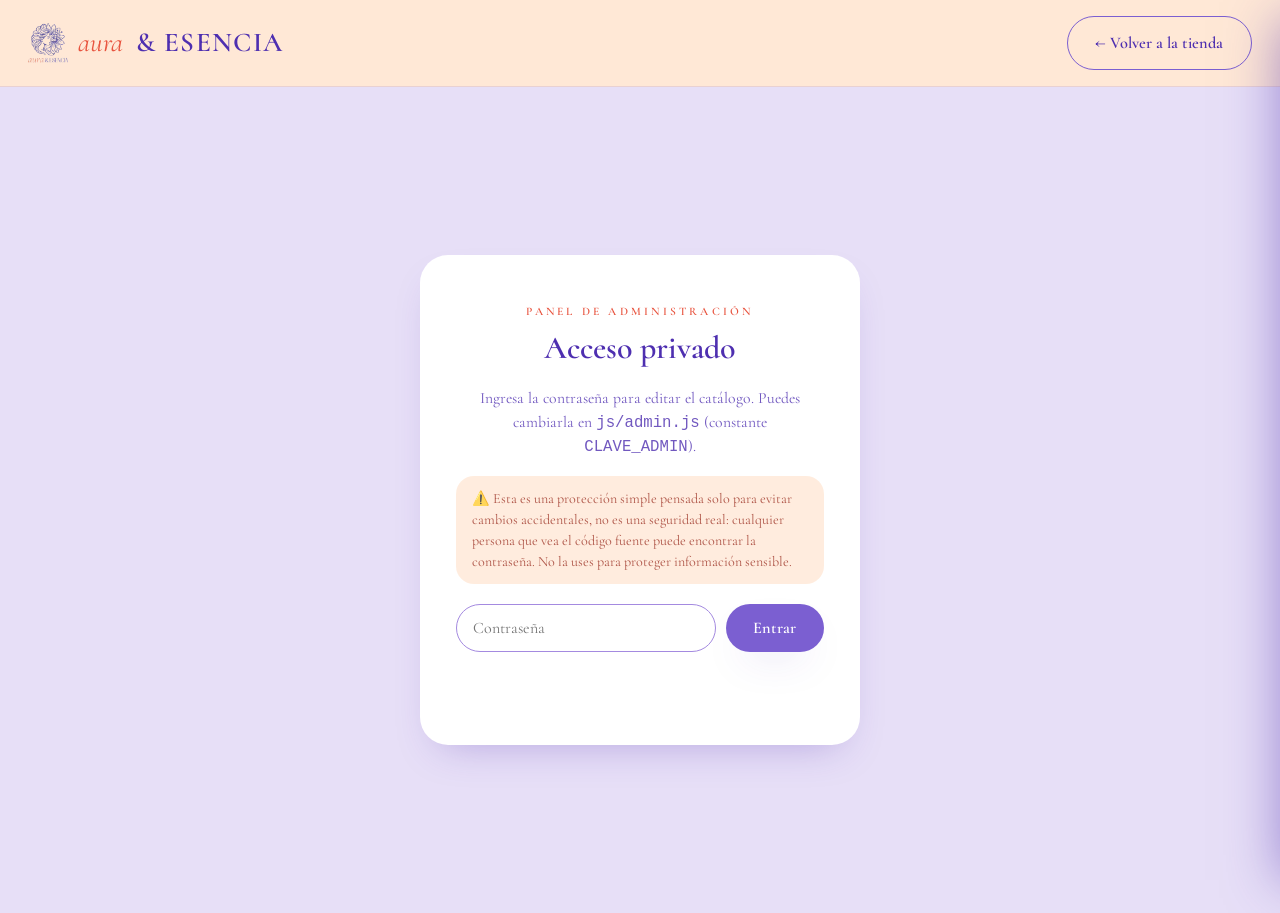
==== admin.html @ 5f6d2d07 "Add files via upload" ====
<!DOCTYPE html>
<html lang="es">
<head>
<meta charset="UTF-8" />
<meta name="viewport" content="width=device-width, initial-scale=1.0" />
<title>Panel de administración — aura & ESENCIA</title>
<link rel="icon" href="assets/logo.png" />
<link rel="preconnect" href="https://fonts.googleapis.com">
<link rel="preconnect" href="https://fonts.gstatic.com" crossorigin>
<link href="https://fonts.googleapis.com/css2?family=Cormorant:ital,wght@0,400;0,500;0,600;0,700;1,400;1,500;1,600&family=Cormorant+Garamond:ital,wght@0,400;0,500;0,600;1,400;1,500&display=swap" rel="stylesheet">
<link rel="stylesheet" href="css/style.css" />
<link rel="stylesheet" href="css/admin.css" />
</head>
<body class="admin-body">

<header class="admin-header">
  <a href="index.html" class="brand">
    <img src="assets/logo.png" alt="Logo aura & ESENCIA" />
    <span class="brand-word">aura <b>& ESENCIA</b></span>
  </a>
  <a class="btn btn-ghost" href="index.html">← Volver a la tienda</a>
</header>

<!-- ============ PANTALLA DE ACCESO ============ -->
<section id="gateScreen" class="admin-gate">
  <div class="gate-card">
    <span class="eyebrow">Panel de administración</span>
    <h1>Acceso privado</h1>
    <p>Ingresa la contraseña para editar el catálogo. Puedes cambiarla en <code>js/admin.js</code> (constante <code>CLAVE_ADMIN</code>).</p>
    <p class="gate-warning">
      ⚠️ Esta es una protección simple pensada solo para evitar cambios accidentales,
      no es una seguridad real: cualquier persona que vea el código fuente puede
      encontrar la contraseña. No la uses para proteger información sensible.
    </p>
    <form id="gateForm">
      <input type="password" id="gatePassword" placeholder="Contraseña" required />
      <button class="btn btn-primary" type="submit">Entrar</button>
    </form>
    <p id="gateError" class="gate-error"></p>
  </div>
</section>

<!-- ============ PANEL PRINCIPAL ============ -->
<main id="adminMain" class="admin-main hidden">
  <div class="admin-container">

    <div class="admin-intro">
      <div>
        <span class="eyebrow">Panel de administración</span>
        <h1>Tu catálogo, siempre al día</h1>
        <p>
          Agrega, edita o elimina productos. Los cambios se guardan en este
          navegador automáticamente. Cuando termines, descarga el archivo
          actualizado y reemplázalo en tu sitio para que los cambios se vean
          en todos los dispositivos.
        </p>
      </div>
      <div class="admin-actions">
        <button class="btn btn-primary" id="btnNuevo">+ Nuevo producto</button>
        <button class="btn btn-ghost" id="btnDescargar">Descargar catalog.js actualizado</button>
        <button class="btn btn-ghost" id="btnRestaurar">Restaurar catálogo original</button>
      </div>
    </div>

    <div class="admin-help">
      <strong>¿Cómo publico los cambios en internet?</strong>
      Este panel guarda tus cambios solo en este navegador (localStorage), para
      que puedas probar antes de publicar. Cuando estés conforme, dale a
      "Descargar catalog.js actualizado" y sube ese archivo a tu hosting,
      reemplazando el que está en la carpeta <code>js/catalog.js</code>. Así el
      catálogo quedará actualizado para todas las personas que visiten tu
      página, no solo en este navegador.
    </div>

    <div class="admin-section">
      <h2>Datos de contacto</h2>
      <form id="contactForm" class="admin-form contact-form">
        <label>
          Número de WhatsApp (con código de país, sin + ni espacios)
          <input type="text" id="cWhatsapp" placeholder="573001234567" required />
        </label>
        <label>
          Enlace de Instagram
          <input type="url" id="cInstagram" placeholder="https://instagram.com/tuusuario" required />
        </label>
        <label>
          Enlace de TikTok
          <input type="url" id="cTiktok" placeholder="https://tiktok.com/@tuusuario" required />
        </label>
        <button class="btn btn-primary" type="submit">Guardar datos de contacto</button>
        <span class="save-flag" id="contactSaved">Guardado ✓</span>
      </form>
    </div>

    <div class="admin-section">
      <h2>Productos (<span id="countProductos">0</span>)</h2>
      <div class="admin-table-wrap">
        <table class="admin-table" id="adminTable">
          <thead>
            <tr>
              <th>Imagen</th>
              <th>Nombre</th>
              <th>Categoría</th>
              <th>Precio</th>
              <th>Tallas</th>
              <th>Stock</th>
              <th>Destacado</th>
              <th></th>
            </tr>
          </thead>
          <tbody id="adminTableBody"></tbody>
        </table>
      </div>
    </div>

  </div>
</main>

<!-- ============ MODAL DE PRODUCTO (crear / editar) ============ -->
<div class="overlay-scrim" id="formScrim"></div>
<aside class="admin-form-panel" id="formPanel">
  <button class="panel-close" id="formCloseBtn" aria-label="Cerrar">
    <svg viewBox="0 0 24 24"><path d="M18.3 5.71 12 12l6.3 6.29-1.41 1.42L10.59 13.4 4.3 19.71 2.88 18.3 9.17 12 2.88 5.71 4.3 4.29l6.29 6.3 6.29-6.3z"/></svg>
  </button>
  <div class="panel-body">
    <h3 id="formTitle">Nuevo producto</h3>
    <form id="productForm" class="admin-form">
      <input type="hidden" id="fId" />

      <label>Nombre del producto
        <input type="text" id="fNombre" required />
      </label>

      <label>Categoría
        <input type="text" id="fCategoria" placeholder="Ej: Conjuntos, Pijamas, Bralettes..." required />
      </label>

      <label>Precio (COP)
        <input type="number" id="fPrecio" min="0" step="1000" required />
      </label>

      <label>Tallas disponibles (separadas por coma)
        <input type="text" id="fTallas" placeholder="S, M, L, XL" required />
      </label>

      <label>Stock (unidades disponibles)
        <input type="number" id="fStock" min="0" step="1" required />
      </label>

      <label>Descripción corta
        <textarea id="fDescripcion" rows="3"></textarea>
      </label>

      <label>Imagen del producto
        <input type="file" id="fImagenArchivo" accept="image/*" />
        <span class="field-hint">Sube una foto o pega abajo la ruta de una imagen ya existente en <code>assets/products/</code>.</span>
        <input type="text" id="fImagenRuta" placeholder="assets/products/mi-foto.jpg" />
      </label>
      <img id="fImagenPreview" class="form-preview" alt="Vista previa" />

      <label class="checkbox-row">
        <input type="checkbox" id="fDestacado" />
        Mostrar como producto destacado
      </label>

      <div class="form-buttons">
        <button type="submit" class="btn btn-primary">Guardar producto</button>
        <button type="button" class="btn btn-ghost" id="btnEliminar">Eliminar producto</button>
      </div>
    </form>
  </div>
</aside>

<script src="js/catalog.js"></script>
<script src="js/admin.js"></script>
</body>
</html>
---- css/style.css ----
/* =========================================================================
   aura & ESENCIA — Estilos
   Paleta cálida: #FFE8D6 #FFB79A #FF8360 #E8543F #9C2B1B
   Paleta violeta: #E7DFF7 #C6B4EE #A48AE0 #7B5FD1 #4E2FB0
   Tipografía: Cormorant (Google Fonts). "Modern Romance" indicada en el
   manual de marca es una fuente de pago/uso personal que no puede
   incrustarse en un sitio web; se usa Cormorant Italic para conservar el
   mismo espíritu manuscrito y romántico del logo.
   ========================================================================= */

:root {
  /* Paleta cálida */
  --c1: #FFE8D6;
  --c2: #FFB79A;
  --c3: #FF8360;
  --c4: #E8543F;
  --c5: #9C2B1B;

  /* Paleta violeta */
  --v1: #E7DFF7;
  --v2: #C6B4EE;
  --v3: #A48AE0;
  --v4: #7B5FD1;
  --v5: #4E2FB0;

  --font-display: "Cormorant", "Cormorant Garamond", serif;
  --font-script: "Cormorant", "Cormorant Garamond", serif;
  --font-body: "Cormorant Garamond", "Cormorant", serif;

  --radius-lg: 28px;
  --radius-md: 18px;
  --shadow-soft: 0 18px 40px -20px rgba(78, 47, 176, 0.35);
}

* { box-sizing: border-box; }

html { scroll-behavior: smooth; }

body {
  margin: 0;
  background: var(--c1);
  color: var(--v5);
  font-family: var(--font-body);
  font-size: 19px;
  line-height: 1.5;
  -webkit-font-smoothing: antialiased;
}

img { max-width: 100%; display: block; }

a { color: inherit; }

h1, h2, h3, h4 {
  font-family: var(--font-display);
  font-weight: 600;
  margin: 0 0 .4em;
  color: var(--v5);
}

.eyebrow {
  font-family: var(--font-body);
  text-transform: uppercase;
  letter-spacing: .28em;
  font-size: .72rem;
  color: var(--c4);
  font-weight: 600;
}

.container {
  width: 100%;
  max-width: 1180px;
  margin: 0 auto;
  padding: 0 28px;
}

.btn {
  display: inline-flex;
  align-items: center;
  gap: .5em;
  border: none;
  cursor: pointer;
  font-family: var(--font-body);
  font-size: 1.02rem;
  font-weight: 600;
  padding: .85em 1.7em;
  border-radius: 999px;
  text-decoration: none;
  transition: transform .18s ease, box-shadow .18s ease, background .18s ease;
}
.btn:hover { transform: translateY(-2px); }
.btn:focus-visible { outline: 3px solid var(--v5); outline-offset: 2px; }

.btn-primary { background: var(--v4); color: #fff; box-shadow: var(--shadow-soft); }
.btn-primary:hover { background: var(--v5); }

.btn-ghost {
  background: transparent;
  color: var(--v5);
  border: 1.5px solid var(--v4);
}
.btn-ghost:hover { background: var(--v1); }

.btn-whatsapp { background: var(--c4); color: #fff; }
.btn-whatsapp:hover { background: var(--c5); }

/* =========================== HEADER =========================== */
.site-header {
  position: sticky;
  top: 0;
  z-index: 40;
  background: rgba(255, 232, 214, 0.9);
  backdrop-filter: blur(10px);
  border-bottom: 1px solid rgba(78, 47, 176, .12);
}

.site-header .container {
  display: flex;
  align-items: center;
  justify-content: space-between;
  padding-top: 14px;
  padding-bottom: 14px;
  gap: 20px;
}

.brand {
  display: flex;
  align-items: center;
  gap: 12px;
  text-decoration: none;
}
.brand img { height: 52px; width: auto; }
.brand-word {
  font-family: var(--font-script);
  font-style: italic;
  font-size: 1.7rem;
  color: var(--c4);
}
.brand-word b {
  font-style: normal;
  font-weight: 600;
  letter-spacing: .05em;
  color: var(--v5);
  margin-left: .25em;
}

.main-nav { display: flex; align-items: center; gap: 26px; }
.main-nav a.nav-link {
  text-decoration: none;
  font-weight: 600;
  font-size: 1rem;
  color: var(--v5);
  position: relative;
}
.main-nav a.nav-link::after {
  content: "";
  position: absolute;
  left: 0; right: 0; bottom: -6px;
  height: 2px;
  background: var(--c4);
  transform: scaleX(0);
  transition: transform .2s ease;
}
.main-nav a.nav-link:hover::after { transform: scaleX(1); }

.social-row { display: flex; align-items: center; gap: 10px; }
.social-icon {
  width: 40px; height: 40px;
  display: flex; align-items: center; justify-content: center;
  border-radius: 50%;
  background: var(--v1);
  color: var(--v5);
  text-decoration: none;
  transition: background .18s ease, color .18s ease, transform .18s ease;
}
.social-icon:hover { background: var(--v4); color: #fff; transform: translateY(-2px); }
.social-icon svg { width: 19px; height: 19px; fill: currentColor; }

.nav-toggle {
  display: none;
  background: none; border: none; cursor: pointer;
  width: 40px; height: 40px;
  color: var(--v5);
}

/* =========================== HERO =========================== */
.hero {
  position: relative;
  overflow: hidden;
  padding: 88px 0 96px;
  background:
    radial-gradient(600px 380px at 88% 8%, var(--v1) 0%, transparent 70%),
    radial-gradient(500px 340px at 8% 95%, var(--c2) 0%, transparent 65%);
}

.hero .container {
  display: grid;
  grid-template-columns: 1.05fr .95fr;
  gap: 56px;
  align-items: center;
}

.hero h1 {
  font-size: clamp(2.6rem, 4.6vw, 4rem);
  line-height: 1.05;
  margin-bottom: .3em;
}
.hero h1 em {
  font-style: italic;
  color: var(--c4);
}

.hero p.lede {
  font-size: 1.25rem;
  max-width: 46ch;
  color: var(--v5);
  opacity: .85;
  margin-bottom: 1.6em;
}

.hero-actions { display: flex; gap: 16px; flex-wrap: wrap; }

.hero-art {
  position: relative;
  aspect-ratio: 1/1;
  display: flex; align-items: center; justify-content: center;
}
.hero-art .halo-ring {
  position: absolute;
  inset: 0;
  border-radius: 50%;
  border: 1.5px dashed var(--v3);
  animation: spin 60s linear infinite;
}
.hero-art .halo-ring.r2 { inset: 40px; border-color: var(--c3); animation-duration: 46s; animation-direction: reverse; }
@keyframes spin { to { transform: rotate(360deg); } }

.hero-art img {
  width: 62%;
  filter: drop-shadow(0 22px 34px rgba(78,47,176,.28));
}

/* =========================== SECTION HEADS =========================== */
.section { padding: 84px 0; }
.section-head {
  text-align: center;
  max-width: 620px;
  margin: 0 auto 44px;
}
.section-head h2 { font-size: clamp(2rem, 3.4vw, 2.7rem); }
.section-head p { opacity: .8; font-size: 1.1rem; }

.section.alt { background: var(--v1); }

/* =========================== FILTERS =========================== */
.filters {
  display: flex;
  justify-content: center;
  flex-wrap: wrap;
  gap: 10px;
  margin-bottom: 40px;
}
.filter-chip {
  border: 1.5px solid var(--v3);
  background: transparent;
  color: var(--v5);
  padding: .5em 1.3em;
  border-radius: 999px;
  cursor: pointer;
  font-family: var(--font-body);
  font-size: 1rem;
  font-weight: 600;
  transition: all .18s ease;
}
.filter-chip:hover { background: var(--v1); }
.filter-chip.active { background: var(--v5); border-color: var(--v5); color: #fff; }

/* =========================== CATALOG GRID =========================== */
.catalog-grid {
  display: grid;
  grid-template-columns: repeat(auto-fill, minmax(250px, 1fr));
  gap: 30px;
}

.product-card {
  background: #fff;
  border-radius: var(--radius-lg);
  overflow: hidden;
  box-shadow: 0 10px 30px -18px rgba(78,47,176,.35);
  display: flex;
  flex-direction: column;
  transition: transform .22s ease, box-shadow .22s ease;
}
.product-card:hover { transform: translateY(-6px); box-shadow: 0 22px 40px -18px rgba(78,47,176,.45); }

.product-media {
  position: relative;
  aspect-ratio: 4/5;
  overflow: hidden;
  cursor: pointer;
  border: 0;
  padding: 0;
  background: var(--v1);
}
.product-media img {
  width: 100%; height: 100%; object-fit: cover;
  transition: transform .4s ease;
}
.product-media:hover img { transform: scale(1.06); }

.stock-badge {
  position: absolute;
  top: 14px; left: 14px;
  padding: .3em .9em;
  border-radius: 999px;
  font-size: .74rem;
  font-weight: 700;
  letter-spacing: .04em;
  text-transform: uppercase;
  color: #fff;
}
.stock-badge.in { background: var(--v4); }
.stock-badge.low { background: var(--c3); }
.stock-badge.out { background: var(--c5); }

.zoom-hint {
  position: absolute;
  inset: auto 14px 14px auto;
  background: rgba(255,255,255,.92);
  color: var(--v5);
  border-radius: 50%;
  width: 38px; height: 38px;
  display: flex; align-items: center; justify-content: center;
  opacity: 0;
  transform: translateY(6px);
  transition: opacity .2s ease, transform .2s ease;
}
.product-media:hover .zoom-hint { opacity: 1; transform: translateY(0); }
.zoom-hint svg { width: 18px; height: 18px; fill: var(--v5); }

.product-info { padding: 20px 22px 24px; display: flex; flex-direction: column; gap: 6px; flex: 1; }
.product-cat { font-size: .78rem; text-transform: uppercase; letter-spacing: .12em; color: var(--c4); font-weight: 700; }
.product-name { font-family: var(--font-display); font-size: 1.3rem; font-weight: 600; }
.product-price { font-size: 1.15rem; font-weight: 700; color: var(--v5); margin-top: auto; }

.product-info .btn { margin-top: 12px; justify-content: center; }

.empty-state {
  text-align: center;
  padding: 60px 20px;
  color: var(--v4);
  font-size: 1.2rem;
  grid-column: 1 / -1;
}

/* =========================== PRODUCT PANEL (subpestaña) =========================== */
.overlay-scrim {
  position: fixed; inset: 0;
  background: rgba(78,47,176,.35);
  backdrop-filter: blur(2px);
  opacity: 0; pointer-events: none;
  transition: opacity .25s ease;
  z-index: 60;
}
.overlay-scrim.open { opacity: 1; pointer-events: auto; }

.product-panel {
  position: fixed;
  top: 0; right: 0; bottom: 0;
  width: min(480px, 92vw);
  background: var(--c1);
  z-index: 61;
  transform: translateX(100%);
  transition: transform .32s cubic-bezier(.22,.9,.34,1);
  overflow-y: auto;
  box-shadow: -20px 0 50px -20px rgba(78,47,176,.5);
}
.product-panel.open { transform: translateX(0); }

.panel-close {
  position: absolute;
  top: 18px; right: 18px;
  width: 42px; height: 42px;
  border-radius: 50%;
  background: #fff;
  border: none;
  cursor: pointer;
  display: flex; align-items: center; justify-content: center;
  box-shadow: 0 6px 16px -6px rgba(78,47,176,.4);
  z-index: 2;
}
.panel-close svg { width: 18px; height: 18px; fill: var(--v5); }

.panel-media { aspect-ratio: 4/5; overflow: hidden; }
.panel-media img { width: 100%; height: 100%; object-fit: cover; }

.panel-body { padding: 26px 28px 40px; }
.panel-body .product-cat { display: block; margin-bottom: 6px; }
.panel-body h3 { font-size: 1.9rem; margin-bottom: .2em; }
.panel-price { font-size: 1.5rem; font-weight: 700; color: var(--v5); margin-bottom: 18px; }

.panel-desc { opacity: .85; margin-bottom: 22px; }

.panel-row {
  display: flex;
  justify-content: space-between;
  align-items: center;
  padding: 14px 0;
  border-top: 1px solid rgba(78,47,176,.15);
}
.panel-row:last-of-type { border-bottom: 1px solid rgba(78,47,176,.15); margin-bottom: 22px; }
.panel-row .label { font-weight: 700; letter-spacing: .04em; text-transform: uppercase; font-size: .82rem; color: var(--v5); }

.size-list { display: flex; gap: 8px; flex-wrap: wrap; }
.size-pill {
  border: 1.5px solid var(--v4);
  color: var(--v5);
  border-radius: 8px;
  padding: .35em .8em;
  font-weight: 700;
  font-size: .92rem;
}

.stock-line { font-weight: 700; }
.stock-line.in { color: var(--v4); }
.stock-line.low { color: var(--c3); }
.stock-line.out { color: var(--c5); }

.panel-actions { display: flex; flex-direction: column; gap: 12px; }
.panel-actions .btn { width: 100%; justify-content: center; }

/* =========================== ABOUT =========================== */
.about .container {
  display: grid;
  grid-template-columns: .9fr 1.1fr;
  gap: 56px;
  align-items: center;
}
.about-art {
  background: var(--v1);
  border-radius: var(--radius-lg);
  aspect-ratio: 1/1;
  display: flex; align-items: center; justify-content: center;
  padding: 40px;
}
.about-art img { width: 70%; }
.about p { opacity: .85; margin-bottom: 1.3em; }

/* =========================== CONTACT / CTA =========================== */
.contact-cta {
  background: var(--v5);
  color: var(--c1);
  border-radius: var(--radius-lg);
  padding: 64px 40px;
  text-align: center;
}
.contact-cta h2 { color: #fff; }
.contact-cta p { color: var(--v1); max-width: 50ch; margin: 0 auto 28px; font-size: 1.15rem; }
.contact-cta .actions { display: flex; gap: 16px; justify-content: center; flex-wrap: wrap; }
.contact-cta .btn-ghost { border-color: var(--v1); color: #fff; }
.contact-cta .btn-ghost:hover { background: rgba(255,255,255,.12); }

/* =========================== FOOTER =========================== */
.site-footer { background: var(--c5); color: var(--c1); padding: 48px 0 26px; }
.site-footer .container {
  display: flex; justify-content: space-between; align-items: center; flex-wrap: wrap; gap: 20px;
}
.site-footer .brand-word { color: var(--c1); }
.site-footer .brand-word b { color: var(--c1); }
.footer-note { font-size: .88rem; opacity: .8; margin-top: 6px; }
.footer-links { display: flex; gap: 22px; flex-wrap: wrap; }
.footer-links a { text-decoration: none; font-weight: 600; opacity: .9; }
.footer-links a:hover { opacity: 1; text-decoration: underline; }
.site-footer .social-icon { background: rgba(255,255,255,.14); color: var(--c1); }
.site-footer .social-icon:hover { background: var(--c1); color: var(--c5); }

/* =========================== WHATSAPP FLOAT =========================== */
.wa-float {
  position: fixed;
  bottom: 22px; right: 22px;
  width: 60px; height: 60px;
  border-radius: 50%;
  background: var(--c4);
  color: #fff;
  display: flex; align-items: center; justify-content: center;
  box-shadow: 0 14px 28px -10px rgba(156,43,27,.6);
  z-index: 50;
  text-decoration: none;
  transition: transform .2s ease, background .2s ease;
}
.wa-float:hover { transform: translateY(-3px) scale(1.05); background: var(--c5); }
.wa-float svg { width: 28px; height: 28px; fill: #fff; }

/* =========================== RESPONSIVE =========================== */
@media (max-width: 900px) {
  .hero .container { grid-template-columns: 1fr; }
  .hero-art { max-width: 320px; margin: 0 auto; }
  .about .container { grid-template-columns: 1fr; }
  .about-art { max-width: 340px; margin: 0 auto; }
}

@media (max-width: 760px) {
  .main-nav { position: fixed; top: 80px; left: 16px; right: 16px; background: var(--c1); border-radius: var(--radius-md); flex-direction: column; align-items: flex-start; padding: 18px 22px; box-shadow: var(--shadow-soft); gap: 16px; transform: translateY(-14px); opacity: 0; pointer-events: none; transition: all .22s ease; }
  .main-nav.open { transform: translateY(0); opacity: 1; pointer-events: auto; }
  .main-nav .social-row { padding-top: 8px; border-top: 1px solid rgba(78,47,176,.15); width: 100%; }
  .nav-toggle { display: flex; align-items: center; justify-content: center; }
  .site-header .container { flex-wrap: wrap; }
}

@media (prefers-reduced-motion: reduce) {
  html { scroll-behavior: auto; }
  .hero-art .halo-ring { animation: none; }
  * { transition-duration: .001ms !important; animation-duration: .001ms !important; }
}
---- css/admin.css ----
/* =========================================================================
   Estilos del panel de administración (usa las mismas variables de style.css)
   ========================================================================= */

.hidden { display: none !important; }

.admin-body { background: var(--v1); min-height: 100vh; }

.admin-header {
  display: flex;
  align-items: center;
  justify-content: space-between;
  padding: 16px 28px;
  background: var(--c1);
  border-bottom: 1px solid rgba(78,47,176,.12);
}
.admin-header .brand { display: flex; align-items: center; gap: 10px; text-decoration: none; }
.admin-header .brand img { height: 40px; }

.admin-gate {
  min-height: calc(100vh - 74px);
  display: flex;
  align-items: center;
  justify-content: center;
  padding: 40px 20px;
}
.gate-card {
  background: #fff;
  border-radius: var(--radius-lg);
  padding: 40px 36px;
  max-width: 440px;
  width: 100%;
  box-shadow: var(--shadow-soft);
  text-align: center;
}
.gate-card h1 { font-size: 2rem; margin-bottom: .3em; }
.gate-card p { opacity: .8; font-size: .98rem; }
.gate-warning {
  background: var(--c1);
  border-radius: var(--radius-md);
  padding: 12px 16px;
  font-size: .88rem !important;
  color: var(--c5);
  text-align: left;
}
#gateForm { display: flex; gap: 10px; margin-top: 20px; }
#gateForm input {
  flex: 1;
  padding: .8em 1em;
  border-radius: 999px;
  border: 1.5px solid var(--v3);
  font-family: var(--font-body);
  font-size: 1rem;
}
.gate-error { color: var(--c5); font-weight: 700; min-height: 1.4em; }

.admin-main { padding: 48px 0 90px; }
.admin-container { max-width: 1100px; margin: 0 auto; padding: 0 24px; }

.admin-intro {
  display: flex;
  justify-content: space-between;
  align-items: flex-end;
  gap: 24px;
  flex-wrap: wrap;
  margin-bottom: 24px;
}
.admin-intro h1 { font-size: 2.1rem; }
.admin-intro p { max-width: 56ch; opacity: .85; }
.admin-actions { display: flex; gap: 12px; flex-wrap: wrap; }

.admin-help {
  background: #fff;
  border-left: 4px solid var(--v4);
  border-radius: var(--radius-md);
  padding: 16px 20px;
  font-size: .95rem;
  opacity: .9;
  margin-bottom: 40px;
}
.admin-help code { background: var(--v1); padding: .1em .4em; border-radius: 4px; }

.admin-section { margin-bottom: 44px; }
.admin-section h2 { font-size: 1.5rem; margin-bottom: 16px; }

.admin-form { display: flex; flex-direction: column; gap: 16px; }
.admin-form label { display: flex; flex-direction: column; gap: 6px; font-weight: 600; font-size: .95rem; }
.admin-form input[type="text"],
.admin-form input[type="number"],
.admin-form input[type="url"],
.admin-form input[type="file"],
.admin-form textarea {
  font-family: var(--font-body);
  font-size: 1rem;
  padding: .7em .9em;
  border-radius: 12px;
  border: 1.5px solid var(--v3);
  background: #fff;
}
.admin-form textarea { resize: vertical; }
.field-hint { font-weight: 400; font-size: .82rem; opacity: .7; }
.checkbox-row { flex-direction: row; align-items: center; gap: 10px; font-weight: 600; }

.contact-form {
  background: #fff;
  border-radius: var(--radius-lg);
  padding: 24px 28px;
  box-shadow: var(--shadow-soft);
  max-width: 560px;
  position: relative;
}
.save-flag {
  color: var(--v4);
  font-weight: 700;
  opacity: 0;
  transition: opacity .3s ease;
}
.save-flag.show { opacity: 1; }

.admin-table-wrap {
  background: #fff;
  border-radius: var(--radius-lg);
  overflow: auto;
  box-shadow: var(--shadow-soft);
}
.admin-table { width: 100%; border-collapse: collapse; min-width: 720px; }
.admin-table th, .admin-table td {
  padding: 14px 16px;
  text-align: left;
  border-bottom: 1px solid rgba(78,47,176,.1);
  font-size: .95rem;
}
.admin-table th { font-family: var(--font-display); font-size: 1rem; color: var(--v5); }
.admin-table img { width: 52px; height: 65px; object-fit: cover; border-radius: 8px; }
.admin-table .row-actions { display: flex; gap: 8px; }
.admin-table .row-actions button {
  border: none;
  background: var(--v1);
  color: var(--v5);
  border-radius: 8px;
  padding: .4em .8em;
  font-weight: 700;
  cursor: pointer;
  font-family: var(--font-body);
}
.admin-table .row-actions button:hover { background: var(--v3); color: #fff; }
.badge-si { color: var(--v4); font-weight: 700; }
.badge-no { opacity: .5; }

/* panel lateral del formulario (reusa .product-panel look) */
.admin-form-panel {
  position: fixed;
  top: 0; right: 0; bottom: 0;
  width: min(480px, 92vw);
  background: #fff;
  z-index: 61;
  transform: translateX(100%);
  transition: transform .32s cubic-bezier(.22,.9,.34,1);
  overflow-y: auto;
  box-shadow: -20px 0 50px -20px rgba(78,47,176,.5);
}
.admin-form-panel.open { transform: translateX(0); }
.admin-form-panel .panel-body { padding: 30px 28px 50px; }
.admin-form-panel h3 { font-size: 1.6rem; margin-bottom: 18px; }
.form-preview {
  width: 100%;
  aspect-ratio: 4/5;
  object-fit: cover;
  border-radius: var(--radius-md);
  background: var(--v1);
}
.form-buttons { display: flex; gap: 10px; margin-top: 6px; }
.form-buttons .btn-ghost { color: var(--c5); border-color: var(--c5); }
.form-buttons .btn-ghost:hover { background: var(--c1); }

@media (max-width: 600px) {
  .admin-header { padding: 14px 18px; }
  .gate-card { padding: 30px 22px; }
}
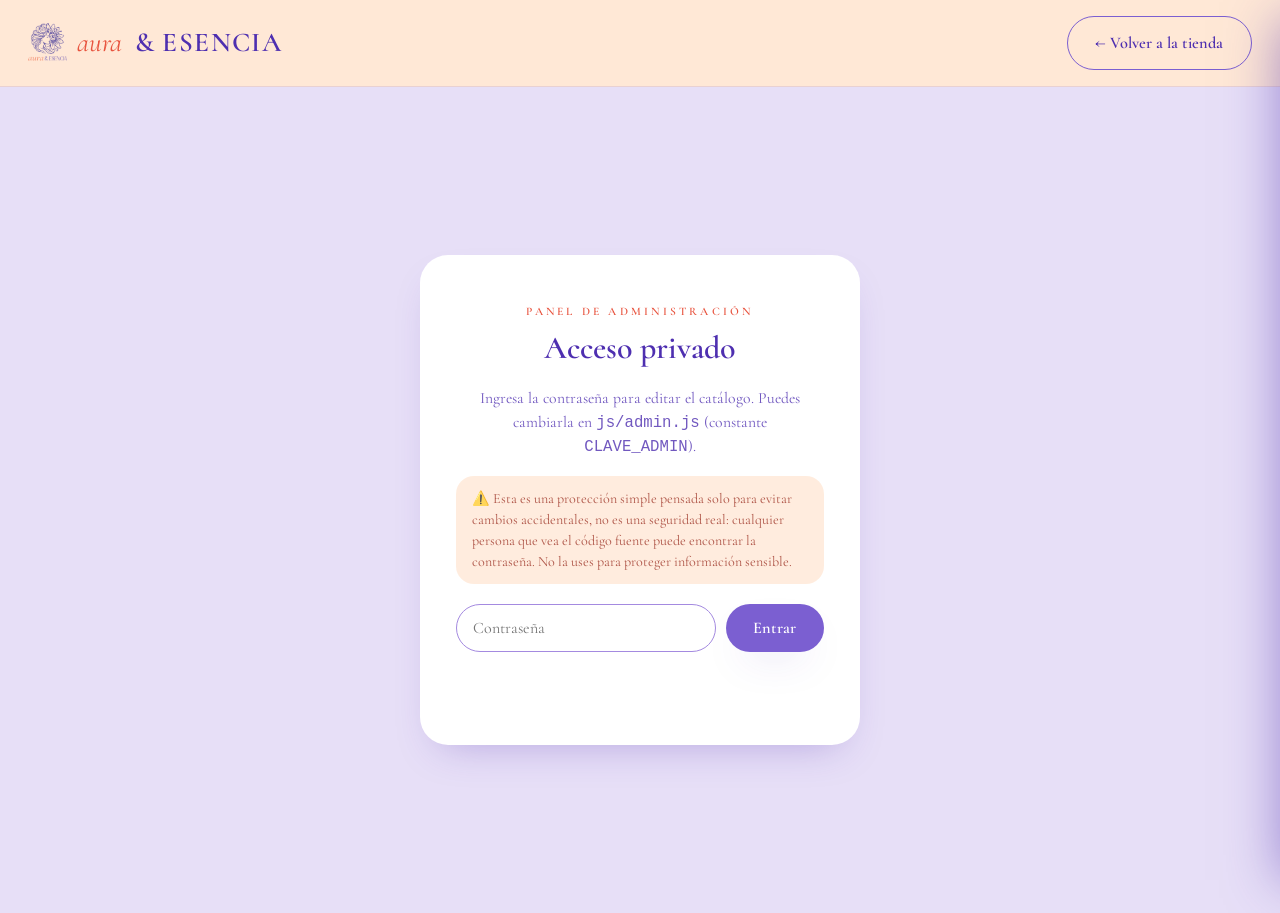
==== commit 4501d286: "Add files via upload" ====
--- a/admin.html
+++ b/admin.html
@@ -135,6 +135,16 @@
         <input type="text" id="fCategoria" placeholder="Ej: Conjuntos, Pijamas, Bralettes..." required />
       </label>
 
+      <label>Subcategoría (opcional)
+        <input type="text" id="fSubcategoria" list="subcatList" placeholder="Ej: Shorts, Capris, Cuidado facial..." />
+        <span class="field-hint">Si la dejas vacía, se asigna sola según el nombre del producto.</span>
+        <datalist id="subcatList">
+          <option value="Pantalones"></option><option value="Shorts"></option><option value="Capris"></option>
+          <option value="Batolas"></option><option value="Enterizos"></option><option value="Niños y niñas"></option>
+          <option value="Cuidado facial"></option><option value="Cuidado corporal"></option><option value="Cuidado capilar"></option>
+        </datalist>
+      </label>
+
       <label>Precio (COP)
         <input type="number" id="fPrecio" min="0" step="1000" required />
       </label>
--- a/css/style.css
+++ b/css/style.css
@@ -472,6 +472,28 @@
 .footer-links a:hover { opacity: 1; text-decoration: underline; }
 .site-footer .social-icon { background: rgba(255,255,255,.14); color: var(--c1); }
 .site-footer .social-icon:hover { background: var(--c1); color: var(--c5); }
+
+/* ================= NOTA DE IMAGEN DE REFERENCIA (panel de producto) ================= */
+.ref-note {
+  display: flex;
+  align-items: flex-start;
+  gap: 8px;
+  margin: 14px 0 6px;
+  padding: 10px 14px;
+  background: var(--v1);
+  border-left: 3px solid var(--v3);
+  border-radius: 10px;
+  font-size: .85rem;
+  line-height: 1.4;
+  opacity: .9;
+}
+.ref-note svg {
+  flex: 0 0 16px;
+  width: 16px;
+  height: 16px;
+  margin-top: 2px;
+  fill: var(--v4);
+}
 
 /* =========================== WHATSAPP FLOAT =========================== */
 .wa-float {
@@ -511,3 +533,151 @@
   .hero-art .halo-ring { animation: none; }
   * { transition-duration: .001ms !important; animation-duration: .001ms !important; }
 }
+
+
+/* ---------- Barra de búsqueda ---------- */
+.search-bar {
+  position: relative;
+  max-width: 520px;
+  margin: 0 auto 24px;
+}
+.search-bar svg {
+  position: absolute;
+  left: 18px;
+  top: 50%;
+  transform: translateY(-50%);
+  width: 20px;
+  height: 20px;
+  fill: var(--v4);
+  pointer-events: none;
+}
+.search-bar input {
+  width: 100%;
+  padding: .85em 1.2em .85em 3em;
+  border-radius: 999px;
+  border: 1.5px solid var(--v3);
+  background: #fff;
+  font-family: var(--font-body);
+  font-size: 1rem;
+  outline: none;
+  transition: border-color .2s ease, box-shadow .2s ease;
+}
+.search-bar input:focus {
+  border-color: var(--v4);
+  box-shadow: 0 0 0 4px rgba(164,138,224,.25);
+}
+
+/* Resultados de búsqueda */
+.product-card { transition: opacity .25s ease, transform .25s ease; }
+.product-card.no-match { opacity: .35; }
+.product-card.match { transform: translateY(-2px); }
+/* =====================================================================
+   CATÁLOGO POR SECCIONES — sliders horizontales con título y línea
+   ===================================================================== */
+.catalog-grid.catalog-sections { display: block; }
+
+.cat-group + .cat-group { margin-top: 56px; }
+
+/* Título de categoría (solo en la pestaña "Todos") */
+.group-title {
+  display: flex;
+  align-items: center;
+  gap: 18px;
+  margin: 0 0 26px;
+  font-family: var(--font-display);
+  font-size: clamp(2rem, 5vw, 2.7rem);
+  font-weight: 600;
+  color: var(--v5);
+}
+.group-title::after {
+  content: "";
+  flex: 1;
+  height: 2px;
+  background: var(--v3);
+  opacity: .55;
+}
+
+/* Título de cada subcategoría + línea */
+.cat-section + .cat-section { margin-top: 34px; }
+
+.sub-head {
+  display: flex;
+  align-items: center;
+  gap: 14px;
+  margin-bottom: 6px;
+}
+.sub-title {
+  margin: 0;
+  font-family: var(--font-display);
+  font-size: clamp(1.45rem, 4vw, 1.9rem);
+  font-weight: 600;
+  color: var(--v5);
+  white-space: nowrap;
+}
+.sub-line {
+  flex: 1;
+  height: 1px;
+  background: var(--v3);
+  opacity: .5;
+}
+.sub-count {
+  font-size: .9rem;
+  font-weight: 600;
+  color: var(--v4);
+  white-space: nowrap;
+}
+
+/* Slider táctil */
+.slider { position: relative; }
+
+.slider-track {
+  display: flex;
+  gap: 18px;
+  overflow-x: auto;
+  overflow-y: hidden;
+  scroll-snap-type: x proximity;
+  -webkit-overflow-scrolling: touch;
+  overscroll-behavior-x: contain;
+  padding: 14px 4px 26px;   /* espacio para la sombra y el efecto hover */
+  scrollbar-width: none;
+}
+.slider-track::-webkit-scrollbar { display: none; }
+.slider-track:focus-visible { outline: 2px solid var(--v4); outline-offset: 2px; border-radius: 12px; }
+
+.slider-track > .product-card {
+  flex: 0 0 auto;
+  width: clamp(160px, 44vw, 250px);
+  scroll-snap-align: start;
+}
+
+/* Flechas */
+.slider-arrow {
+  position: absolute;
+  top: 42%;
+  transform: translateY(-50%);
+  z-index: 3;
+  width: 44px;
+  height: 44px;
+  display: grid;
+  place-items: center;
+  padding: 0;
+  border: 1.5px solid var(--v3);
+  border-radius: 50%;
+  background: #fff;
+  color: var(--v5);
+  box-shadow: var(--shadow-soft);
+  cursor: pointer;
+  transition: transform .15s ease, background .15s ease, color .15s ease;
+}
+.slider-arrow[hidden] { display: none; }
+.slider-arrow svg { width: 26px; height: 26px; fill: currentColor; }
+.slider-arrow:hover { background: var(--v5); border-color: var(--v5); color: #fff; transform: translateY(-50%) scale(1.07); }
+.slider-arrow.prev { left: -8px; }
+.slider-arrow.next { right: -8px; }
+
+@media (max-width: 600px) {
+  .slider-arrow { width: 36px; height: 36px; }
+  .slider-arrow svg { width: 22px; height: 22px; }
+  .slider-arrow.prev { left: -4px; }
+  .slider-arrow.next { right: -4px; }
+}
